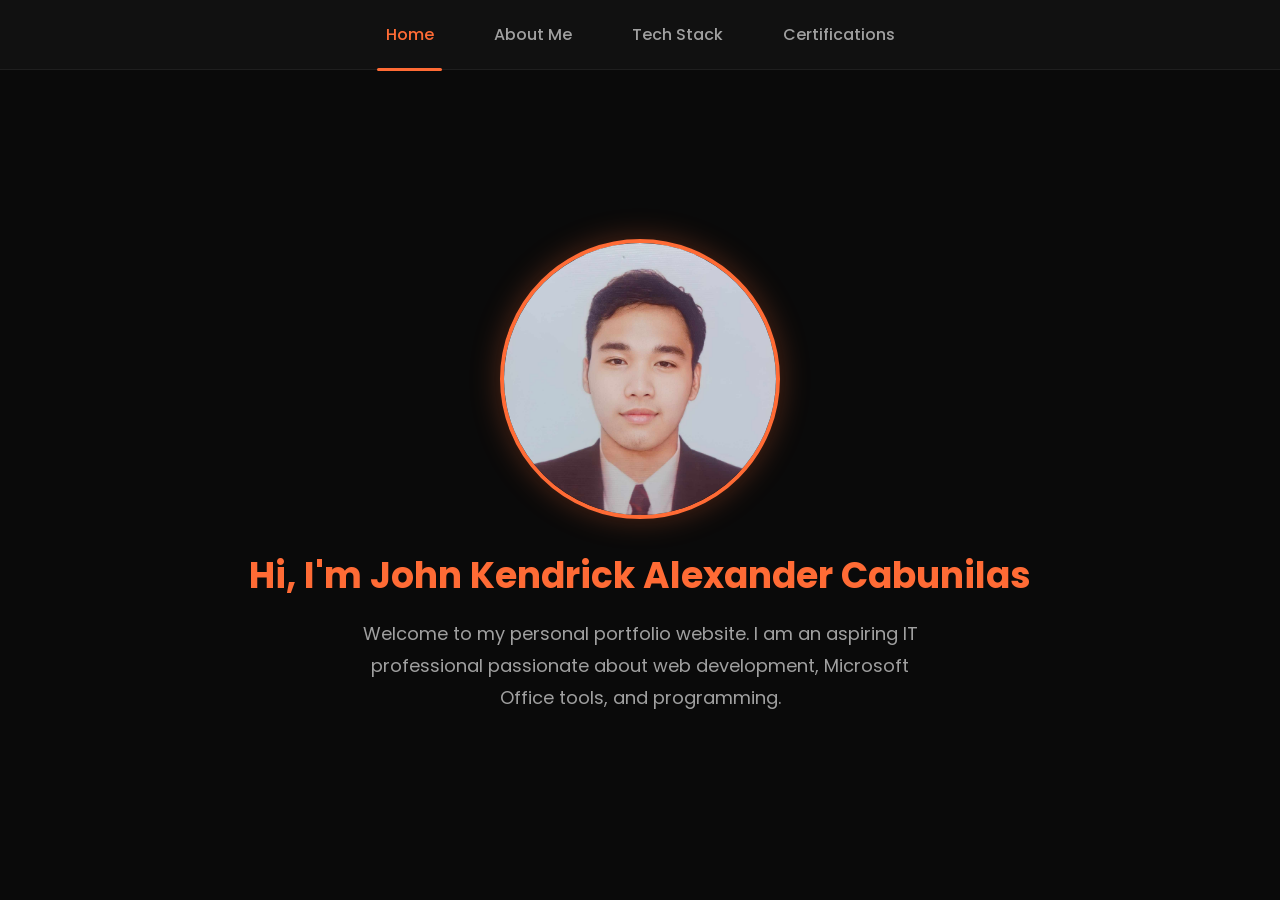
==== index.html @ 291e7be3 "Change the source for the picture" ====
<!DOCTYPE html>
<html lang="en">
<head>
    <meta charset="UTF-8">
    <meta name="viewport" content="width=device-width, initial-scale=1.0">
    <title>John Kendrick Alexander Cabunilas | Portfolio</title>
    
    <!-- Google Fonts -->
    <link href="https://fonts.googleapis.com/css2?family=Poppins:wght@400;500;600;700&display=swap" rel="stylesheet">
    
    <!-- Bootstrap CSS -->
    <link href="https://cdn.jsdelivr.net/npm/bootstrap@5.3.2/dist/css/bootstrap.min.css" rel="stylesheet">
    
    <!-- Font Awesome -->
    <link rel="stylesheet" href="https://cdnjs.cloudflare.com/ajax/libs/font-awesome/6.4.0/css/all.min.css">
    
    <style>
        * {
            margin: 0;
            padding: 0;
            box-sizing: border-box;
        }

        body {
            font-family: 'Poppins', 'Segoe UI', sans-serif;
            background-color: #0a0a0a;
            color: #e0e0e0;
            min-height: 100vh;
        }

        /* Top Navigation */
        .top-nav {
            background-color: #111111;
            border-bottom: 1px solid #1f1f1f;
            position: fixed;
            top: 0;
            left: 0;
            right: 0;
            z-index: 1000;
            height: 70px;
            display: flex;
            align-items: center;
            justify-content: center;
        }

        .nav-menu {
            list-style: none;
            display: flex;
            margin: 0;
            padding: 0;
        }

        .nav-menu a {
            display: block;
            color: #a0a0a0;
            text-decoration: none;
            padding: 24px 30px;
            font-size: 16px;
            font-weight: 500;
            transition: all 0.3s ease;
            position: relative;
        }

        .nav-menu a:hover {
            color: #ff6b35;
        }

        .nav-menu a.active {
            color: #ff6b35;
        }

        .nav-menu a.active::after {
            content: '';
            position: absolute;
            bottom: 0;
            left: 20%;
            width: 60%;
            height: 3px;
            background-color: #ff6b35;
            border-radius: 2px;
        }

        /* Hero Section */
        .hero {
            display: flex;
            flex-direction: column;
            align-items: center;
            justify-content: center;
            min-height: 100vh;
            padding-top: 70px;
            text-align: center;
        }

        .profile-circle {
            width: 280px;
            height: 280px;
            border-radius: 50%;
            border: 4px solid #ff6b35;
            overflow: hidden;
            margin-bottom: 35px;
            box-shadow: 0 0 30px rgba(255, 107, 53, 0.3);
            transition: transform 0.3s ease;
        }

        .profile-circle:hover {
            transform: scale(1.05);
        }

        .profile-circle img {
            width: 100%;
            height: 100%;
            object-fit: cover;
        }

        .hero h1 {
            color: #ff6b35;
            font-size: 36px;
            font-weight: 700;
            margin-bottom: 20px;
        }

        .hero p {
            color: #a0a0a0;
            font-size: 18px;
            line-height: 1.8;
            max-width: 600px;
            padding: 0 20px;
        }

        /* Responsive */
        @media (max-width: 768px) {
            .nav-menu a {
                padding: 15px 15px;
                font-size: 14px;
            }
            .profile-circle {
                width: 200px;
                height: 200px;
            }
            .hero h1 {
                font-size: 28px;
            }
            .hero p {
                font-size: 16px;
            }
        }
    </style>
</head>
<body>

    <nav class="top-nav">
        <ul class="nav-menu">
            <li><a href="index.html" class="active">Home</a></li>
            <li><a href="about.html">About Me</a></li>
            <li><a href="techstack.html">Tech Stack</a></li>
            <li><a href="certifications.html">Certifications</a></li>
        </ul>
    </nav>

    <section class="hero">
        <div class="profile-circle">
            <img src="profile.jpg" alt="John Kendrick Alexander Cabunilas">
        </div>
        <h1>Hi, I'm John Kendrick Alexander Cabunilas</h1>
        <p>Welcome to my personal portfolio website. I am an aspiring IT professional passionate about web development, Microsoft Office tools, and programming.</p>
    </section>

    <!-- Bootstrap JS -->
    <script src="https://cdn.jsdelivr.net/npm/bootstrap@5.3.2/dist/js/bootstrap.bundle.min.js"></script>
</body>
</html>
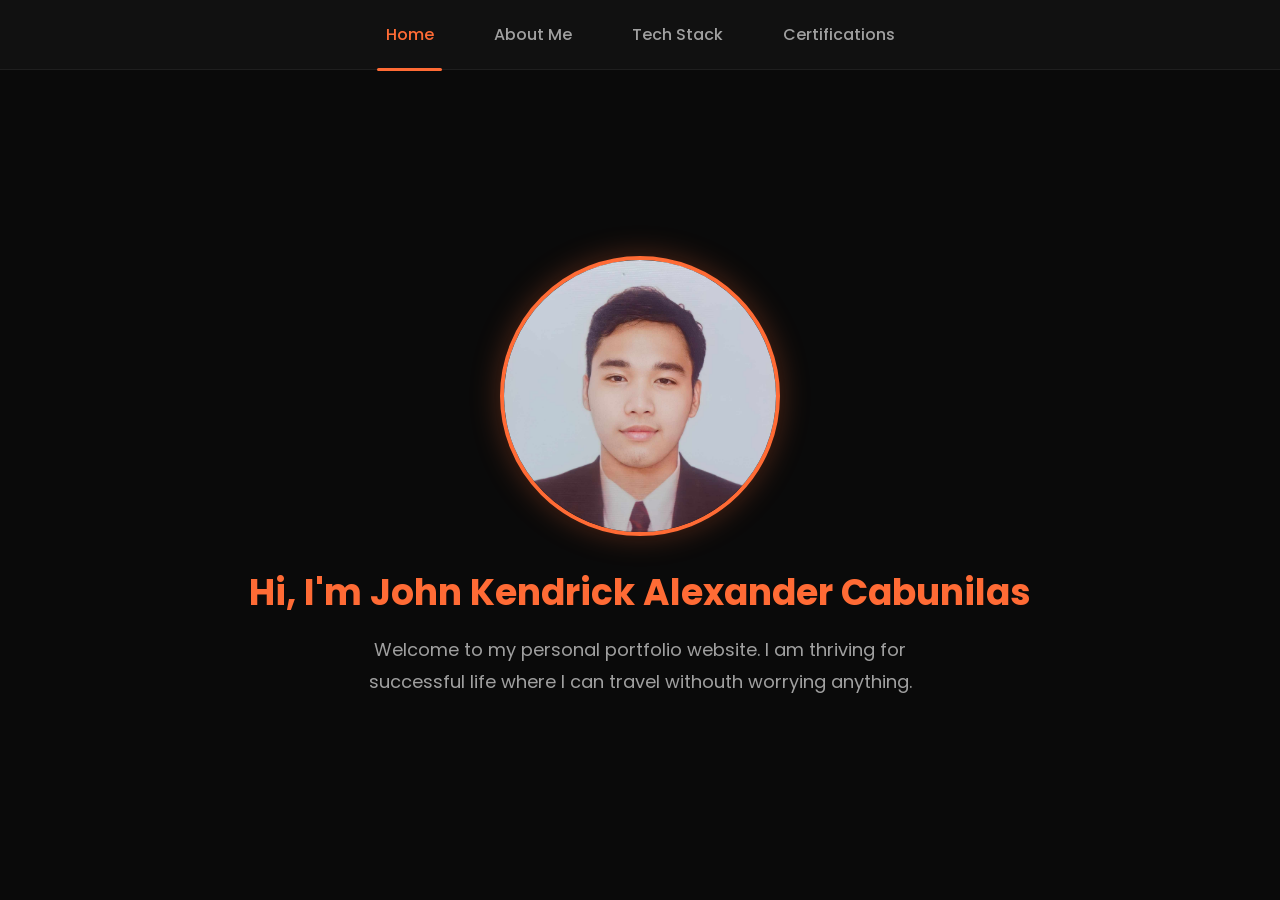
==== commit 72a8fedd: "Added a contact file" ====
--- a/index.html
+++ b/index.html
@@ -162,7 +162,7 @@
             <img src="profile.jpg" alt="John Kendrick Alexander Cabunilas">
         </div>
         <h1>Hi, I'm John Kendrick Alexander Cabunilas</h1>
-        <p>Welcome to my personal portfolio website. I am an aspiring IT professional passionate about web development, Microsoft Office tools, and programming.</p>
+        <p>Welcome to my personal portfolio website. I am thriving for successful life where I can travel withouth worrying anything.</p>
     </section>
 
     <!-- Bootstrap JS -->
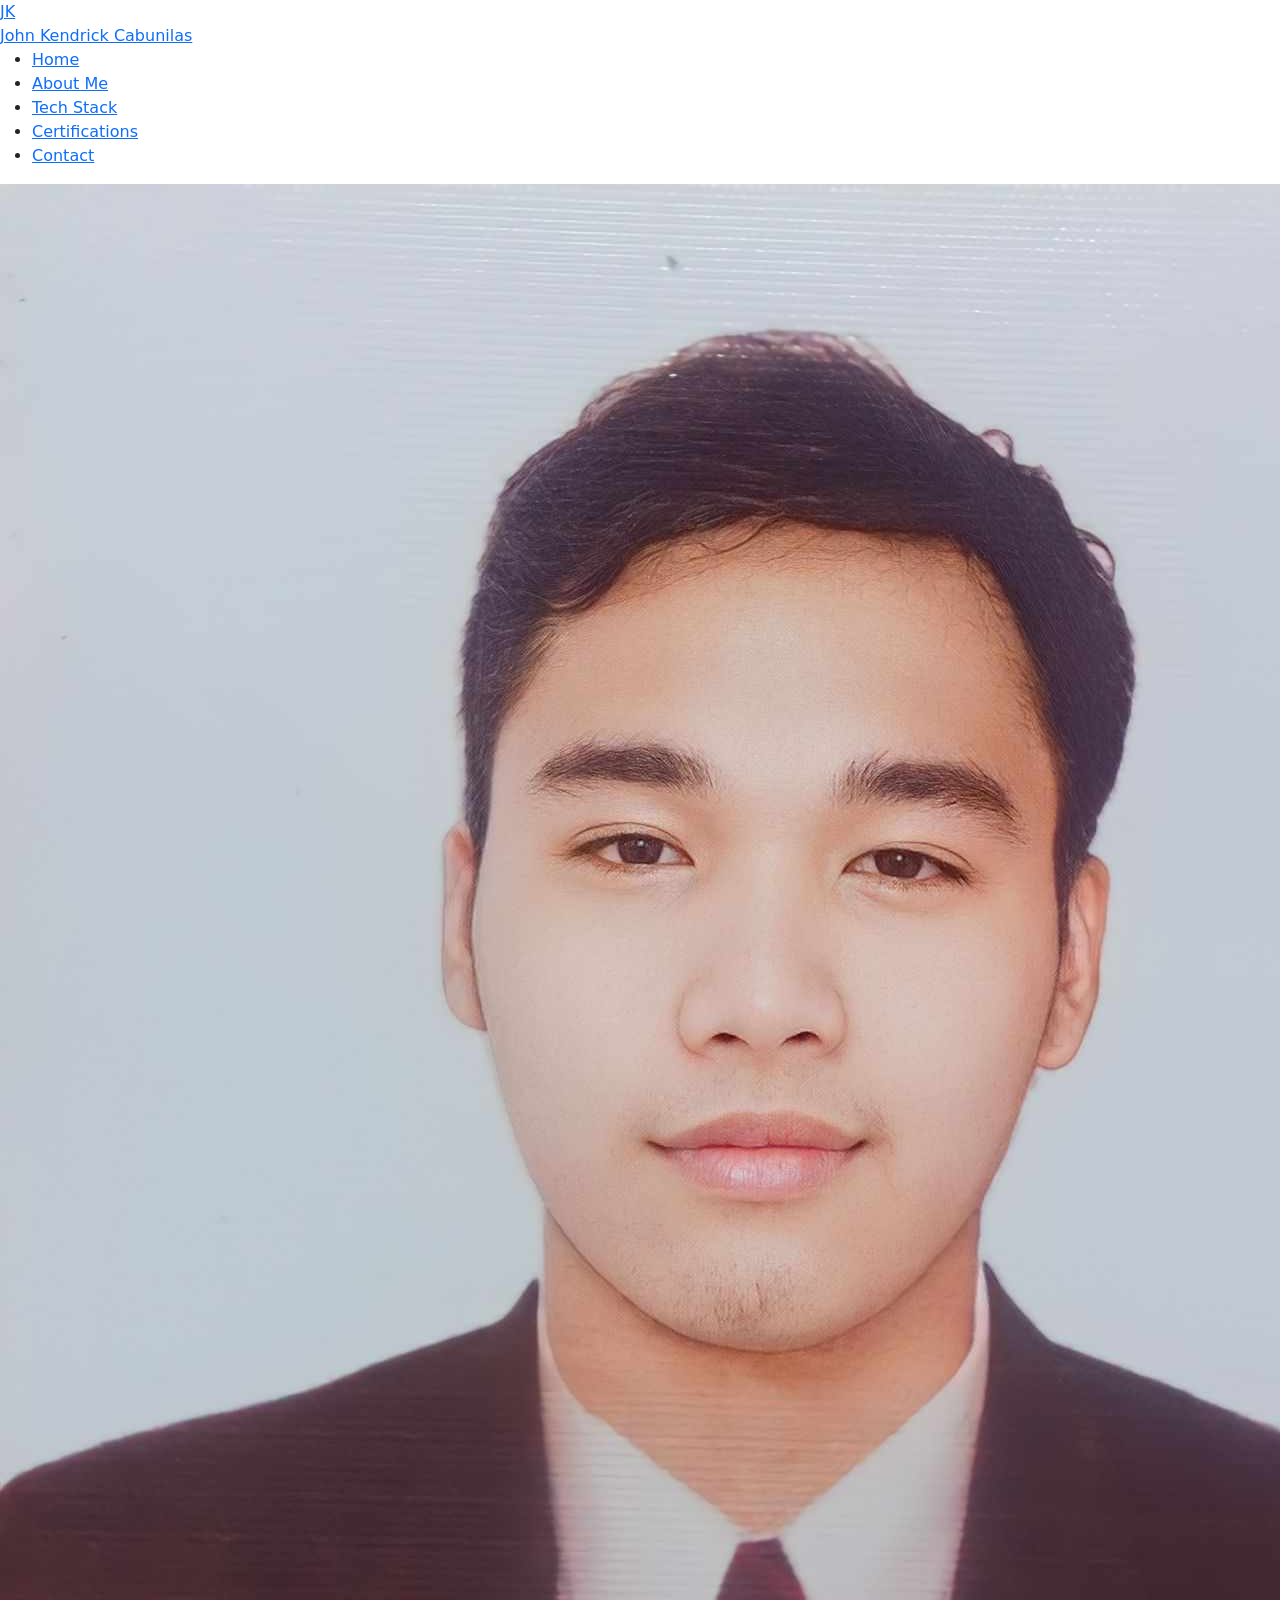
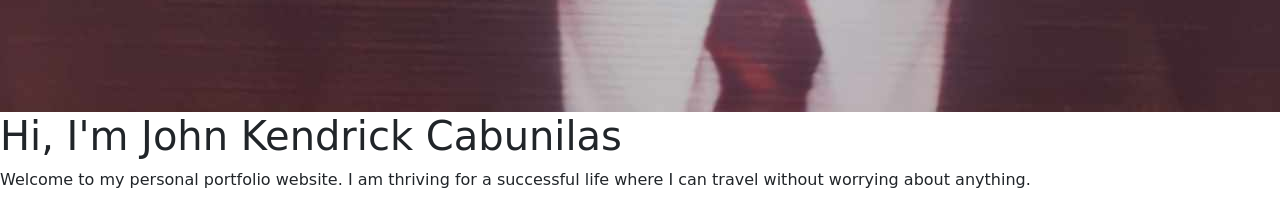
==== commit 11e976bb: "Transfer all the CSS code to css file, Major update" ====
--- a/index.html
+++ b/index.html
@@ -1,171 +1,47 @@
 <!DOCTYPE html>
 <html lang="en">
 <head>
-    <meta charset="UTF-8">
-    <meta name="viewport" content="width=device-width, initial-scale=1.0">
-    <title>John Kendrick Alexander Cabunilas | Portfolio</title>
-    
-    <!-- Google Fonts -->
-    <link href="https://fonts.googleapis.com/css2?family=Poppins:wght@400;500;600;700&display=swap" rel="stylesheet">
-    
-    <!-- Bootstrap CSS -->
-    <link href="https://cdn.jsdelivr.net/npm/bootstrap@5.3.2/dist/css/bootstrap.min.css" rel="stylesheet">
-    
-    <!-- Font Awesome -->
-    <link rel="stylesheet" href="https://cdnjs.cloudflare.com/ajax/libs/font-awesome/6.4.0/css/all.min.css">
-    
-    <style>
-        * {
-            margin: 0;
-            padding: 0;
-            box-sizing: border-box;
-        }
-
-        body {
-            font-family: 'Poppins', 'Segoe UI', sans-serif;
-            background-color: #0a0a0a;
-            color: #e0e0e0;
-            min-height: 100vh;
-        }
-
-        /* Top Navigation */
-        .top-nav {
-            background-color: #111111;
-            border-bottom: 1px solid #1f1f1f;
-            position: fixed;
-            top: 0;
-            left: 0;
-            right: 0;
-            z-index: 1000;
-            height: 70px;
-            display: flex;
-            align-items: center;
-            justify-content: center;
-        }
-
-        .nav-menu {
-            list-style: none;
-            display: flex;
-            margin: 0;
-            padding: 0;
-        }
-
-        .nav-menu a {
-            display: block;
-            color: #a0a0a0;
-            text-decoration: none;
-            padding: 24px 30px;
-            font-size: 16px;
-            font-weight: 500;
-            transition: all 0.3s ease;
-            position: relative;
-        }
-
-        .nav-menu a:hover {
-            color: #ff6b35;
-        }
-
-        .nav-menu a.active {
-            color: #ff6b35;
-        }
-
-        .nav-menu a.active::after {
-            content: '';
-            position: absolute;
-            bottom: 0;
-            left: 20%;
-            width: 60%;
-            height: 3px;
-            background-color: #ff6b35;
-            border-radius: 2px;
-        }
-
-        /* Hero Section */
-        .hero {
-            display: flex;
-            flex-direction: column;
-            align-items: center;
-            justify-content: center;
-            min-height: 100vh;
-            padding-top: 70px;
-            text-align: center;
-        }
-
-        .profile-circle {
-            width: 280px;
-            height: 280px;
-            border-radius: 50%;
-            border: 4px solid #ff6b35;
-            overflow: hidden;
-            margin-bottom: 35px;
-            box-shadow: 0 0 30px rgba(255, 107, 53, 0.3);
-            transition: transform 0.3s ease;
-        }
-
-        .profile-circle:hover {
-            transform: scale(1.05);
-        }
-
-        .profile-circle img {
-            width: 100%;
-            height: 100%;
-            object-fit: cover;
-        }
-
-        .hero h1 {
-            color: #ff6b35;
-            font-size: 36px;
-            font-weight: 700;
-            margin-bottom: 20px;
-        }
-
-        .hero p {
-            color: #a0a0a0;
-            font-size: 18px;
-            line-height: 1.8;
-            max-width: 600px;
-            padding: 0 20px;
-        }
-
-        /* Responsive */
-        @media (max-width: 768px) {
-            .nav-menu a {
-                padding: 15px 15px;
-                font-size: 14px;
-            }
-            .profile-circle {
-                width: 200px;
-                height: 200px;
-            }
-            .hero h1 {
-                font-size: 28px;
-            }
-            .hero p {
-                font-size: 16px;
-            }
-        }
-    </style>
+  <meta charset="UTF-8">
+  <meta name="viewport" content="width=device-width, initial-scale=1.0">
+  <title>Home | John Kendrick Cabunilas</title>
+  
+  <!-- Google Fonts (must come BEFORE style.css) -->
+  <link href="https://fonts.googleapis.com/css2?family=Poppins:wght@400;500;600;700&display=swap" rel="stylesheet">
+  
+  <!-- External Stylesheet -->
+  <link rel="stylesheet" href="css/style.css">
+  
+  <!-- Bootstrap CSS -->
+  <link href="https://cdn.jsdelivr.net/npm/bootstrap@5.3.2/dist/css/bootstrap.min.css" rel="stylesheet">
+  
+  <!-- Font Awesome -->
+  <link rel="stylesheet" href="https://cdnjs.cloudflare.com/ajax/libs/font-awesome/6.4.0/css/all.min.css">
 </head>
 <body>
 
-    <nav class="top-nav">
-        <ul class="nav-menu">
-            <li><a href="index.html" class="active">Home</a></li>
-            <li><a href="about.html">About Me</a></li>
-            <li><a href="techstack.html">Tech Stack</a></li>
-            <li><a href="certifications.html">Certifications</a></li>
-        </ul>
-    </nav>
+  <nav class="top-nav">
+    <a href="index.html" class="nav-brand">
+      <div class="brand-circle">JK</div>
+      <span class="brand-name">John Kendrick Cabunilas</span>
+    </a>
+    <ul class="nav-menu">
+      <li><a href="index.html" class="active">Home</a></li>
+      <li><a href="about.html">About Me</a></li>
+      <li><a href="tech-stack.html">Tech Stack</a></li>
+      <li><a href="certifications.html">Certifications</a></li>
+      <li><a href="contact.html">Contact</a></li>
+    </ul>
+  </nav>
 
-    <section class="hero">
-        <div class="profile-circle">
-            <img src="profile.jpg" alt="John Kendrick Alexander Cabunilas">
-        </div>
-        <h1>Hi, I'm John Kendrick Alexander Cabunilas</h1>
-        <p>Welcome to my personal portfolio website. I am thriving for successful life where I can travel withouth worrying anything.</p>
-    </section>
+  <section class="hero">
+    <div class="profile-circle">
+      <img src="profile.jpg" alt="John Kendrick Cabunilas">
+    </div>
+    <h1 class="hero-title">Hi, I'm John Kendrick Cabunilas</h1>
+    <p class="hero-desc">Welcome to my personal portfolio website. I am thriving for a successful life where I can travel without worrying about anything.</p>
+  </section>
 
-    <!-- Bootstrap JS -->
-    <script src="https://cdn.jsdelivr.net/npm/bootstrap@5.3.2/dist/js/bootstrap.bundle.min.js"></script>
+  <!-- Bootstrap JS -->
+  <script src="https://cdn.jsdelivr.net/npm/bootstrap@5.3.2/dist/js/bootstrap.bundle.min.js"></script>
 </body>
 </html>
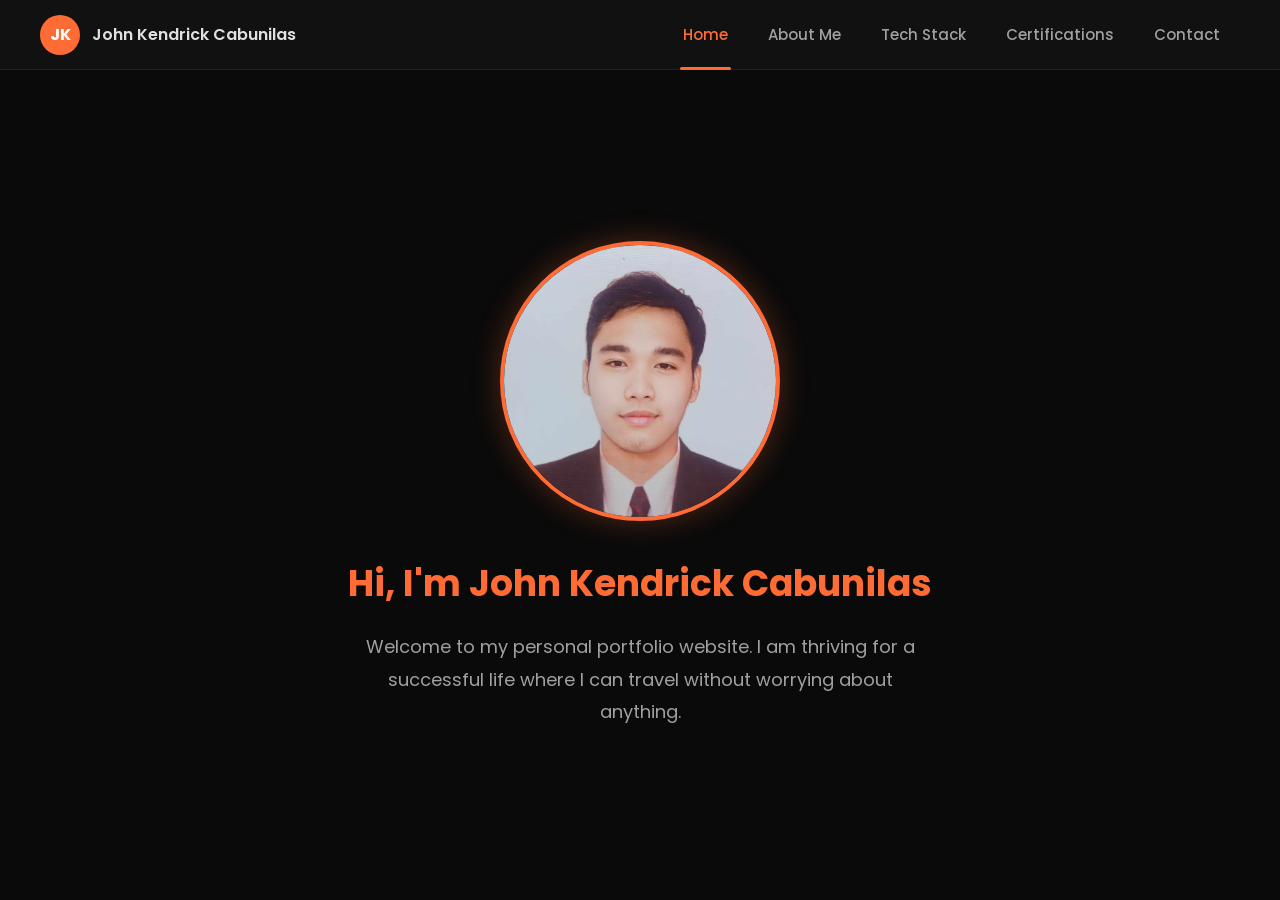
==== commit 45f85c19: "Change the code for index.hmtl" ====
--- a/index.html
+++ b/index.html
@@ -5,17 +5,204 @@
   <meta name="viewport" content="width=device-width, initial-scale=1.0">
   <title>Home | John Kendrick Cabunilas</title>
   
-  <!-- Google Fonts (must come BEFORE style.css) -->
+  <!-- Google Fonts -->
   <link href="https://fonts.googleapis.com/css2?family=Poppins:wght@400;500;600;700&display=swap" rel="stylesheet">
-  
-  <!-- External Stylesheet -->
-  <link rel="stylesheet" href="css/style.css">
-  
-  <!-- Bootstrap CSS -->
-  <link href="https://cdn.jsdelivr.net/npm/bootstrap@5.3.2/dist/css/bootstrap.min.css" rel="stylesheet">
   
   <!-- Font Awesome -->
   <link rel="stylesheet" href="https://cdnjs.cloudflare.com/ajax/libs/font-awesome/6.4.0/css/all.min.css">
+  
+  <style>
+    * {
+      margin: 0;
+      padding: 0;
+      box-sizing: border-box;
+    }
+
+    body {
+      font-family: 'Poppins', 'Segoe UI', Tahoma, Geneva, Verdana, sans-serif;
+      background-color: #0a0a0a;
+      color: #e0e0e0;
+      min-height: 100vh;
+    }
+
+    /* TOP NAVIGATION */
+    .top-nav {
+      background-color: #111111;
+      border-bottom: 1px solid #1f1f1f;
+      padding: 0 40px;
+      position: fixed;
+      top: 0;
+      left: 0;
+      right: 0;
+      z-index: 1000;
+      height: 70px;
+      display: flex;
+      align-items: center;
+      justify-content: space-between;
+    }
+
+    .nav-brand {
+      display: flex;
+      align-items: center;
+      gap: 12px;
+      text-decoration: none;
+    }
+
+    .brand-circle {
+      width: 40px;
+      height: 40px;
+      border-radius: 50%;
+      background-color: #ff6b35;
+      display: flex;
+      align-items: center;
+      justify-content: center;
+      font-size: 16px;
+      font-weight: 700;
+      color: #ffffff;
+      flex-shrink: 0;
+    }
+
+    .brand-name {
+      color: #e0e0e0;
+      font-size: 16px;
+      font-weight: 600;
+      white-space: nowrap;
+    }
+
+    .nav-menu {
+      list-style: none;
+      display: flex;
+      margin: 0;
+      padding: 0;
+    }
+
+    .nav-menu a {
+      display: block;
+      color: #a0a0a0;
+      text-decoration: none;
+      padding: 24px 20px;
+      font-size: 15px;
+      font-weight: 500;
+      transition: all 0.3s ease;
+      position: relative;
+    }
+
+    .nav-menu a:hover {
+      color: #ff6b35;
+    }
+
+    .nav-menu a.active {
+      color: #ff6b35;
+    }
+
+    .nav-menu a.active::after {
+      content: '';
+      position: absolute;
+      bottom: 0;
+      left: 20%;
+      width: 60%;
+      height: 3px;
+      background-color: #ff6b35;
+      border-radius: 2px;
+    }
+
+    /* HERO SECTION */
+    .hero {
+      display: flex;
+      flex-direction: column;
+      align-items: center;
+      justify-content: center;
+      min-height: 100vh;
+      padding-top: 70px;
+      text-align: center;
+    }
+
+    .profile-circle {
+      width: 280px;
+      height: 280px;
+      border-radius: 50%;
+      border: 4px solid #ff6b35;
+      overflow: hidden;
+      margin-bottom: 35px;
+      box-shadow: 0 0 30px rgba(255, 107, 53, 0.3);
+      transition: transform 0.3s ease;
+    }
+
+    .profile-circle:hover {
+      transform: scale(1.05);
+    }
+
+    .profile-circle img {
+      width: 100%;
+      height: 100%;
+      object-fit: cover;
+    }
+
+    .hero-title {
+      color: #ff6b35;
+      font-size: 36px;
+      font-weight: 700;
+      margin-bottom: 20px;
+    }
+
+    .hero-desc {
+      color: #a0a0a0;
+      font-size: 18px;
+      line-height: 1.8;
+      max-width: 600px;
+      padding: 0 20px;
+    }
+
+    /* Responsive */
+    @media (max-width: 768px) {
+      .top-nav {
+        height: auto;
+        padding: 10px 20px;
+      }
+
+      .nav-menu {
+        flex-wrap: wrap;
+        justify-content: flex-end;
+      }
+
+      .nav-menu a {
+        padding: 15px 12px;
+        font-size: 13px;
+      }
+
+      .brand-name {
+        font-size: 14px;
+      }
+
+      .profile-circle {
+        width: 200px;
+        height: 200px;
+      }
+
+      .hero-title {
+        font-size: 28px;
+      }
+
+      .hero-desc {
+        font-size: 16px;
+      }
+    }
+
+    @media (max-width: 320px) {
+      .nav-menu a {
+        padding: 12px 10px;
+        font-size: 12px;
+      }
+
+      .brand-name {
+        display: none;
+      }
+
+      .hero-title {
+        font-size: 24px;
+      }
+    }
+  </style>
 </head>
 <body>
 
@@ -27,7 +214,7 @@
     <ul class="nav-menu">
       <li><a href="index.html" class="active">Home</a></li>
       <li><a href="about.html">About Me</a></li>
-      <li><a href="tech-stack.html">Tech Stack</a></li>
+      <li><a href="techstack.html">Tech Stack</a></li>
       <li><a href="certifications.html">Certifications</a></li>
       <li><a href="contact.html">Contact</a></li>
     </ul>
@@ -41,7 +228,5 @@
     <p class="hero-desc">Welcome to my personal portfolio website. I am thriving for a successful life where I can travel without worrying about anything.</p>
   </section>
 
-  <!-- Bootstrap JS -->
-  <script src="https://cdn.jsdelivr.net/npm/bootstrap@5.3.2/dist/js/bootstrap.bundle.min.js"></script>
 </body>
 </html>
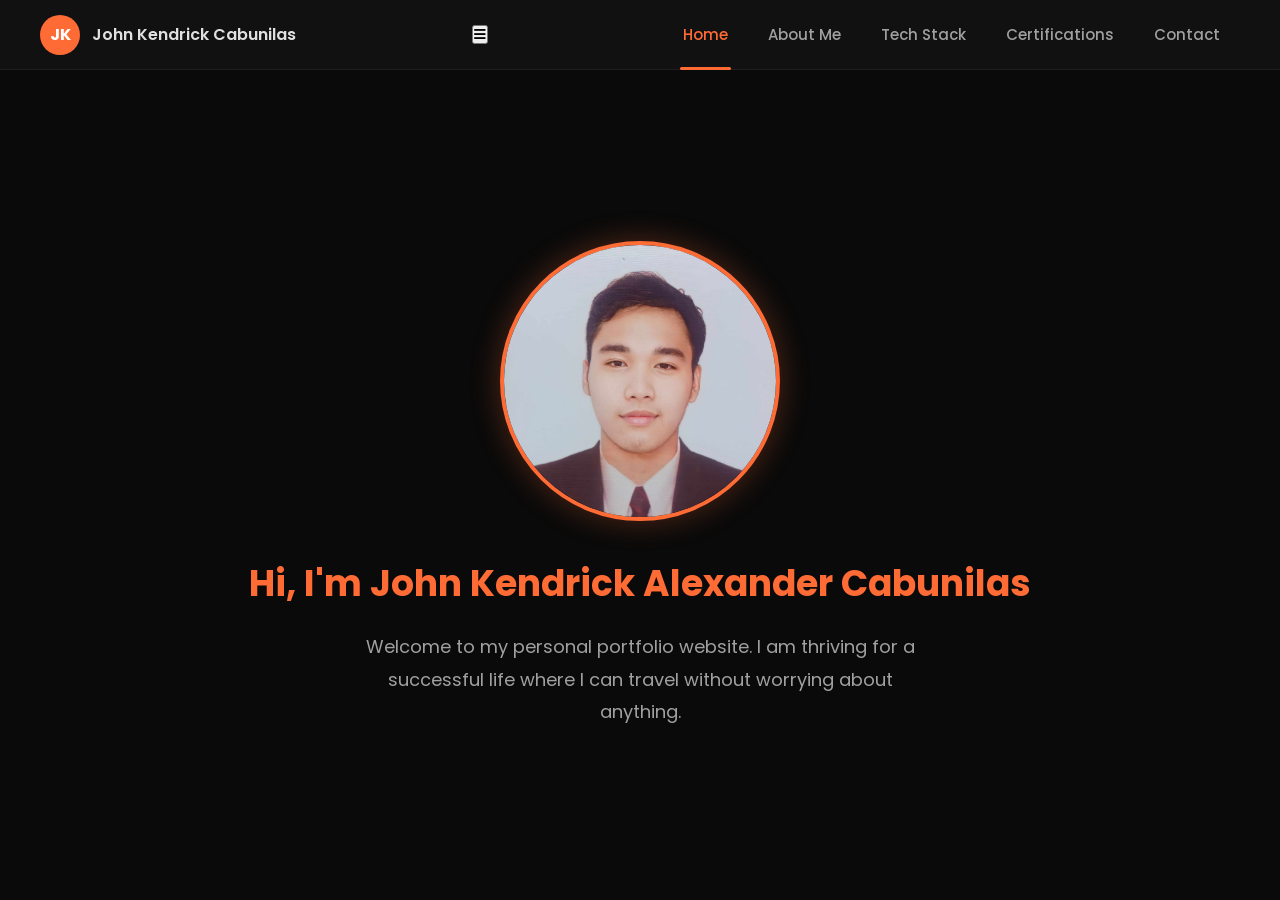
==== commit 6dba815a: "Add hamburger menu for tablet/mobile, fix name" ====
--- a/index.html
+++ b/index.html
@@ -3,7 +3,7 @@
 <head>
   <meta charset="UTF-8">
   <meta name="viewport" content="width=device-width, initial-scale=1.0">
-  <title>Home | John Kendrick Cabunilas</title>
+  <title>Home | John Kendrick Alexander Cabunilas</title>
   
   <!-- Google Fonts -->
   <link href="https://fonts.googleapis.com/css2?family=Poppins:wght@400;500;600;700&display=swap" rel="stylesheet">
@@ -206,27 +206,36 @@
 </head>
 <body>
 
-  <nav class="top-nav">
-    <a href="index.html" class="nav-brand">
-      <div class="brand-circle">JK</div>
-      <span class="brand-name">John Kendrick Cabunilas</span>
-    </a>
-    <ul class="nav-menu">
-      <li><a href="index.html" class="active">Home</a></li>
-      <li><a href="about.html">About Me</a></li>
-      <li><a href="techstack.html">Tech Stack</a></li>
-      <li><a href="certifications.html">Certifications</a></li>
-      <li><a href="contact.html">Contact</a></li>
-    </ul>
-  </nav>
+<nav class="top-nav">
+  <a href="index.html" class="nav-brand">
+    <div class="brand-circle">JK</div>
+    <span class="brand-name">John Kendrick Cabunilas</span>
+  </a>
+  <button class="hamburger" onclick="toggleMenu()" aria-label="Menu">
+    <i class="fas fa-bars"></i>
+  </button>
+  <ul class="nav-menu" id="navMenu">
+    <li><a href="index.html" class="active">Home</a></li>
+    <li><a href="about.html">About Me</a></li>
+    <li><a href="techstack.html">Tech Stack</a></li>
+    <li><a href="certifications.html">Certifications</a></li>
+    <li><a href="contact.html">Contact</a></li>
+  </ul>
+</nav>
 
   <section class="hero">
     <div class="profile-circle">
       <img src="profile.jpg" alt="John Kendrick Cabunilas">
     </div>
-    <h1 class="hero-title">Hi, I'm John Kendrick Cabunilas</h1>
+    <h1 class="hero-title">Hi, I'm John Kendrick Alexander Cabunilas</h1>
     <p class="hero-desc">Welcome to my personal portfolio website. I am thriving for a successful life where I can travel without worrying about anything.</p>
   </section>
 
+  <script>
+    function toggleMenu() {
+      document.getElementById('navMenu').classList.toggle('active');
+    }
+  </script>
+  
 </body>
 </html>
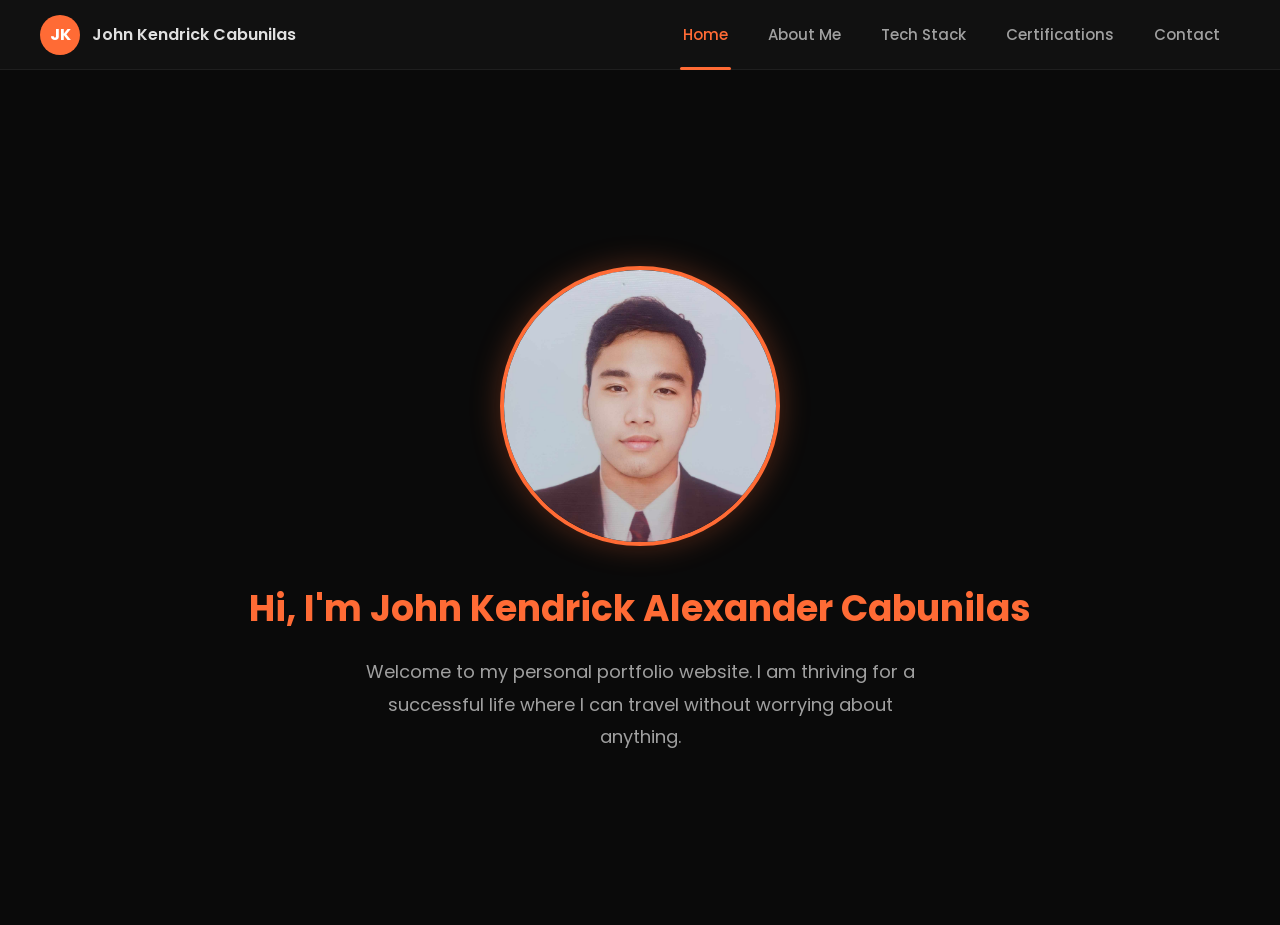
==== commit b901eb61: "Fix hamburger: transparent bg, active highlight, auto-close" ====
--- a/index.html
+++ b/index.html
@@ -69,6 +69,29 @@
       white-space: nowrap;
     }
 
+    /* HAMBURGER - TRANSPARENT */
+    .hamburger,
+    .hamburger:focus,
+    .hamburger:active {
+      display: none;
+      background: transparent !important;
+      background-color: transparent !important;
+      border: none !important;
+      outline: none !important;
+      box-shadow: none !important;
+      color: #ff6b35 !important;
+      font-size: 24px;
+      cursor: pointer;
+      padding: 10px;
+      -webkit-appearance: none !important;
+      appearance: none !important;
+    }
+
+    .hamburger i {
+      background: transparent !important;
+      color: #ff6b35 !important;
+    }
+
     .nav-menu {
       list-style: none;
       display: flex;
@@ -153,21 +176,52 @@
       padding: 0 20px;
     }
 
-    /* Responsive */
+    /* MOBILE */
     @media (max-width: 768px) {
       .top-nav {
-        height: auto;
-        padding: 10px 20px;
+        height: 70px;
+        padding: 0 20px;
+      }
+
+      .hamburger,
+      .hamburger:focus,
+      .hamburger:active {
+        display: block;
+        background: transparent !important;
+        border: none !important;
+        outline: none !important;
+        box-shadow: none !important;
       }
 
       .nav-menu {
-        flex-wrap: wrap;
-        justify-content: flex-end;
+        display: none;
+        position: absolute;
+        top: 70px;
+        left: 0;
+        right: 0;
+        background-color: #111111;
+        border-bottom: 1px solid #1f1f1f;
+        flex-direction: column;
+        padding: 10px 0;
+      }
+
+      .nav-menu.active {
+        display: flex;
+      }
+
+      .nav-menu li {
+        width: 100%;
+        text-align: center;
       }
 
       .nav-menu a {
-        padding: 15px 12px;
-        font-size: 13px;
+        padding: 15px 20px;
+        font-size: 16px;
+      }
+
+      .nav-menu a.active::after {
+        left: 30%;
+        width: 40%;
       }
 
       .brand-name {
@@ -189,13 +243,17 @@
     }
 
     @media (max-width: 320px) {
-      .nav-menu a {
-        padding: 12px 10px;
-        font-size: 12px;
+      .top-nav {
+        padding: 0 15px;
       }
 
       .brand-name {
         display: none;
+      }
+
+      .nav-menu a {
+        padding: 12px 15px;
+        font-size: 15px;
       }
 
       .hero-title {
@@ -206,7 +264,7 @@
 </head>
 <body>
 
-<nav class="top-nav">
+<<nav class="top-nav">
   <a href="index.html" class="nav-brand">
     <div class="brand-circle">JK</div>
     <span class="brand-name">John Kendrick Cabunilas</span>
@@ -215,7 +273,7 @@
     <i class="fas fa-bars"></i>
   </button>
   <ul class="nav-menu" id="navMenu">
-    <li><a href="index.html" class="active">Home</a></li>
+    <li><a href="index.html">Home</a></li>
     <li><a href="about.html">About Me</a></li>
     <li><a href="techstack.html">Tech Stack</a></li>
     <li><a href="certifications.html">Certifications</a></li>
@@ -232,9 +290,30 @@
   </section>
 
   <script>
+    // Auto-highlight current page
+    document.addEventListener('DOMContentLoaded', function() {
+      const currentPage = window.location.pathname.split('/').pop() || 'index.html';
+      const links = document.querySelectorAll('.nav-menu a');
+      links.forEach(link => {
+        link.classList.remove('active');
+        const linkPage = link.getAttribute('href').split('/').pop();
+        if (linkPage === currentPage || (currentPage === '' && linkPage === 'index.html')) {
+          link.classList.add('active');
+        }
+      });
+    });
+
+    // Toggle hamburger menu
     function toggleMenu() {
       document.getElementById('navMenu').classList.toggle('active');
     }
+
+    // Close menu when a link is clicked
+    document.querySelectorAll('.nav-menu a').forEach(link => {
+      link.addEventListener('click', () => {
+        document.getElementById('navMenu').classList.remove('active');
+      });
+    });
   </script>
   
 </body>
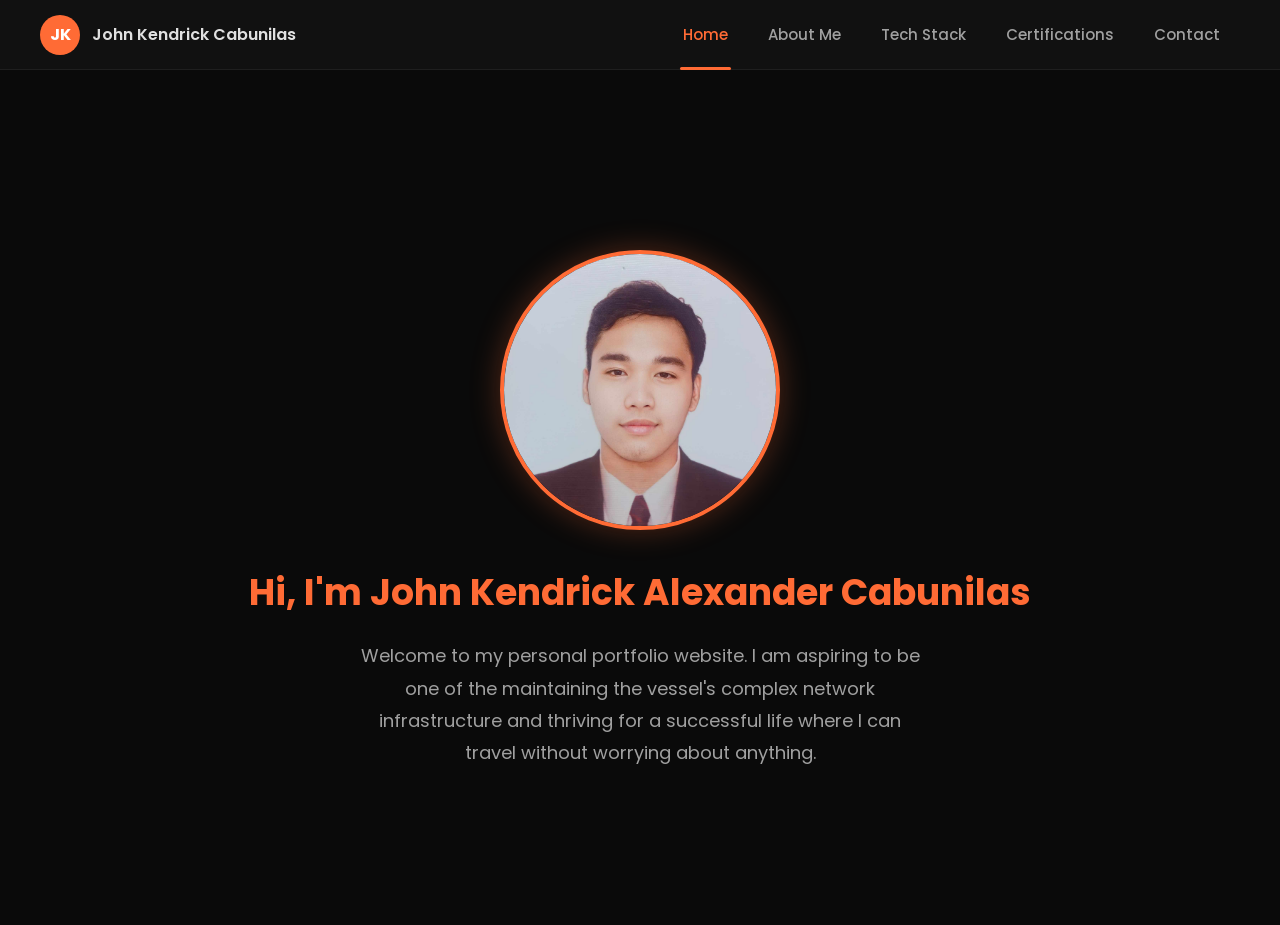
==== commit 205b3545: "Edit the text in homepage" ====
--- a/index.html
+++ b/index.html
@@ -286,7 +286,7 @@
       <img src="profile.jpg" alt="John Kendrick Cabunilas">
     </div>
     <h1 class="hero-title">Hi, I'm John Kendrick Alexander Cabunilas</h1>
-    <p class="hero-desc">Welcome to my personal portfolio website. I am thriving for a successful life where I can travel without worrying about anything.</p>
+    <p class="hero-desc">Welcome to my personal portfolio website. I am aspiring to be one of the maintaining the vessel's complex network infrastructure and thriving for a successful life where I can travel without worrying about anything.</p>
   </section>
 
   <script>
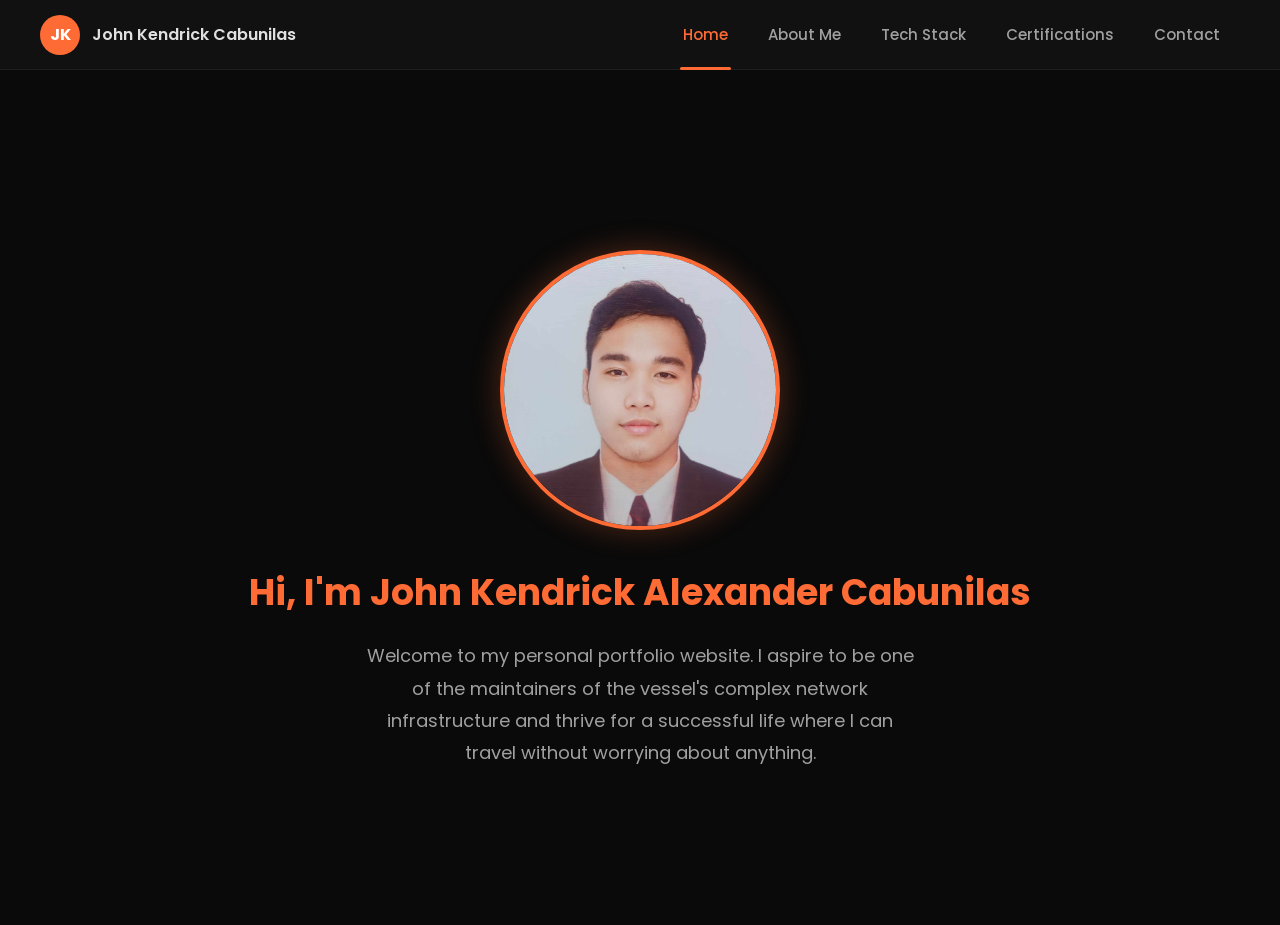
==== commit fe59fe15: "Improve the text in homepage" ====
--- a/index.html
+++ b/index.html
@@ -286,7 +286,7 @@
       <img src="profile.jpg" alt="John Kendrick Cabunilas">
     </div>
     <h1 class="hero-title">Hi, I'm John Kendrick Alexander Cabunilas</h1>
-    <p class="hero-desc">Welcome to my personal portfolio website. I am aspiring to be one of the maintaining the vessel's complex network infrastructure and thriving for a successful life where I can travel without worrying about anything.</p>
+    <p class="hero-desc">Welcome to my personal portfolio website. I aspire to be one of the maintainers of the vessel's complex network infrastructure and thrive for a successful life where I can travel without worrying about anything.</p>
   </section>
 
   <script>
